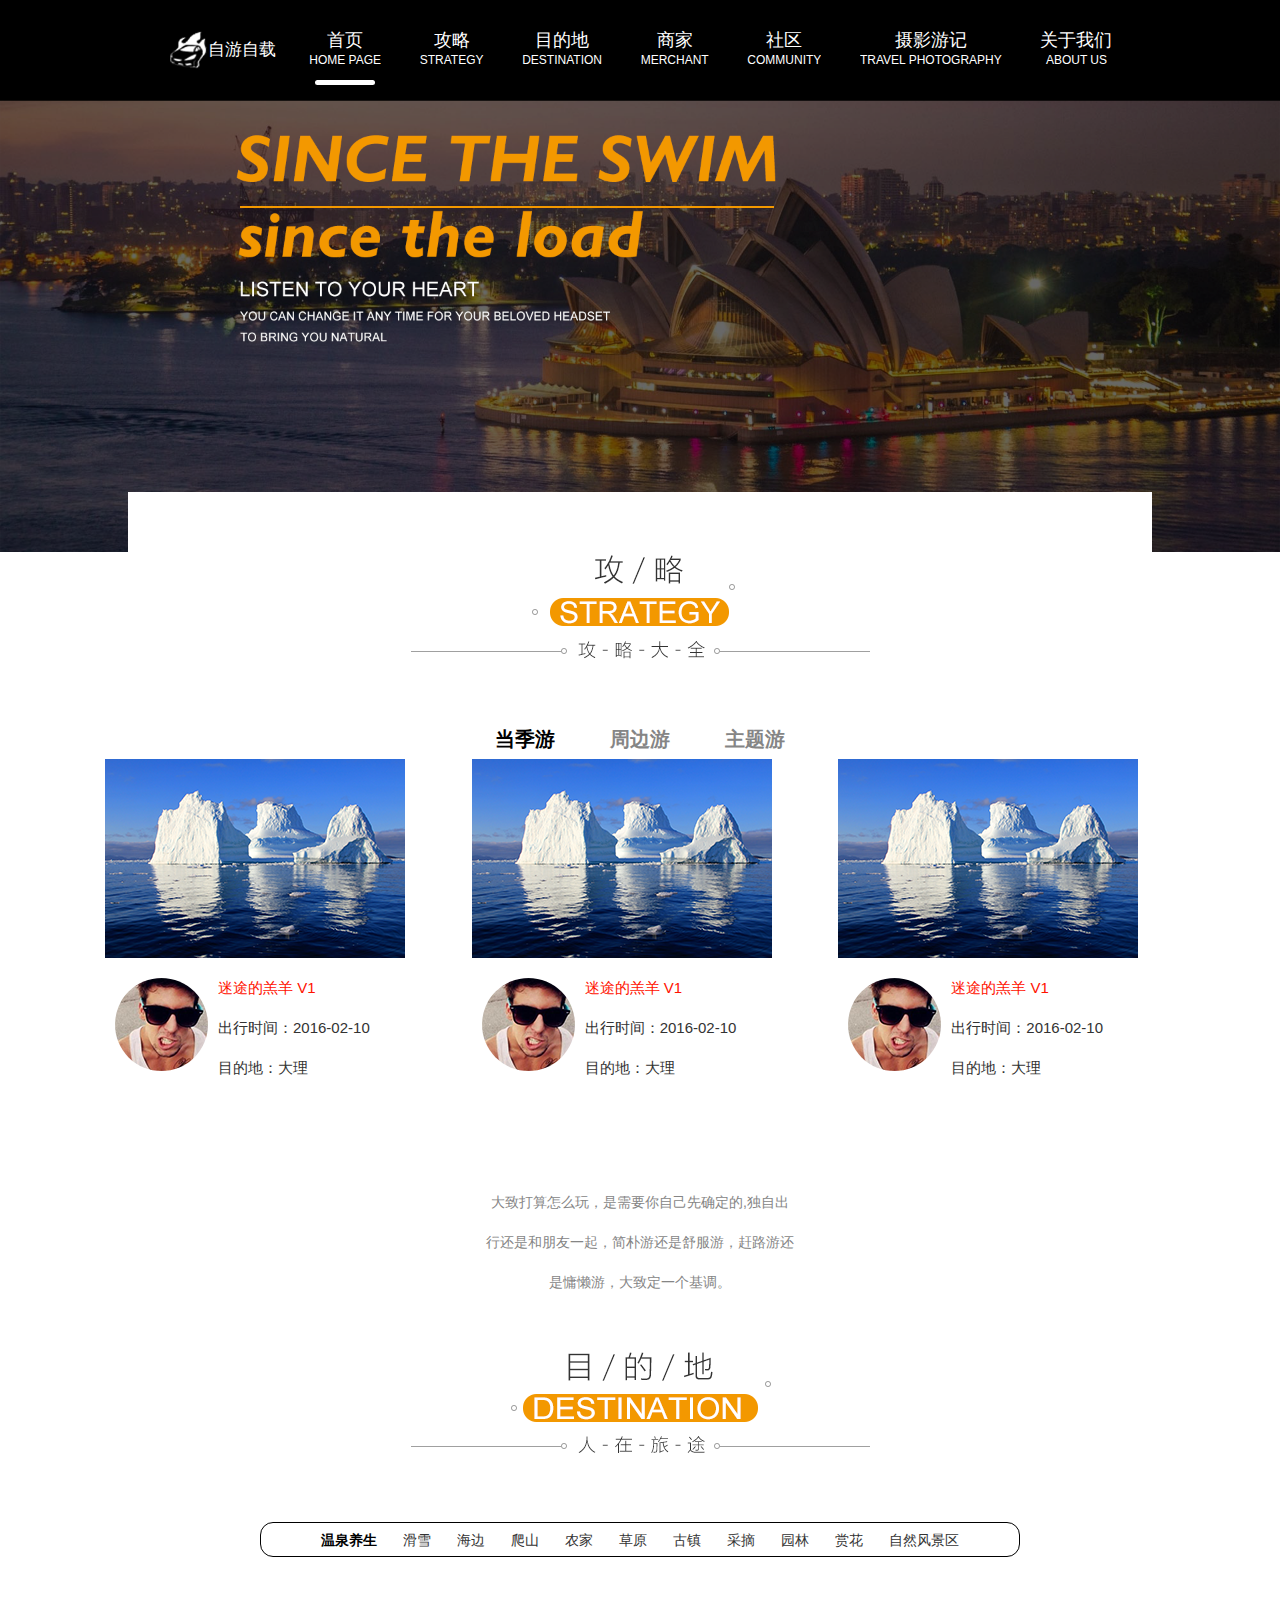
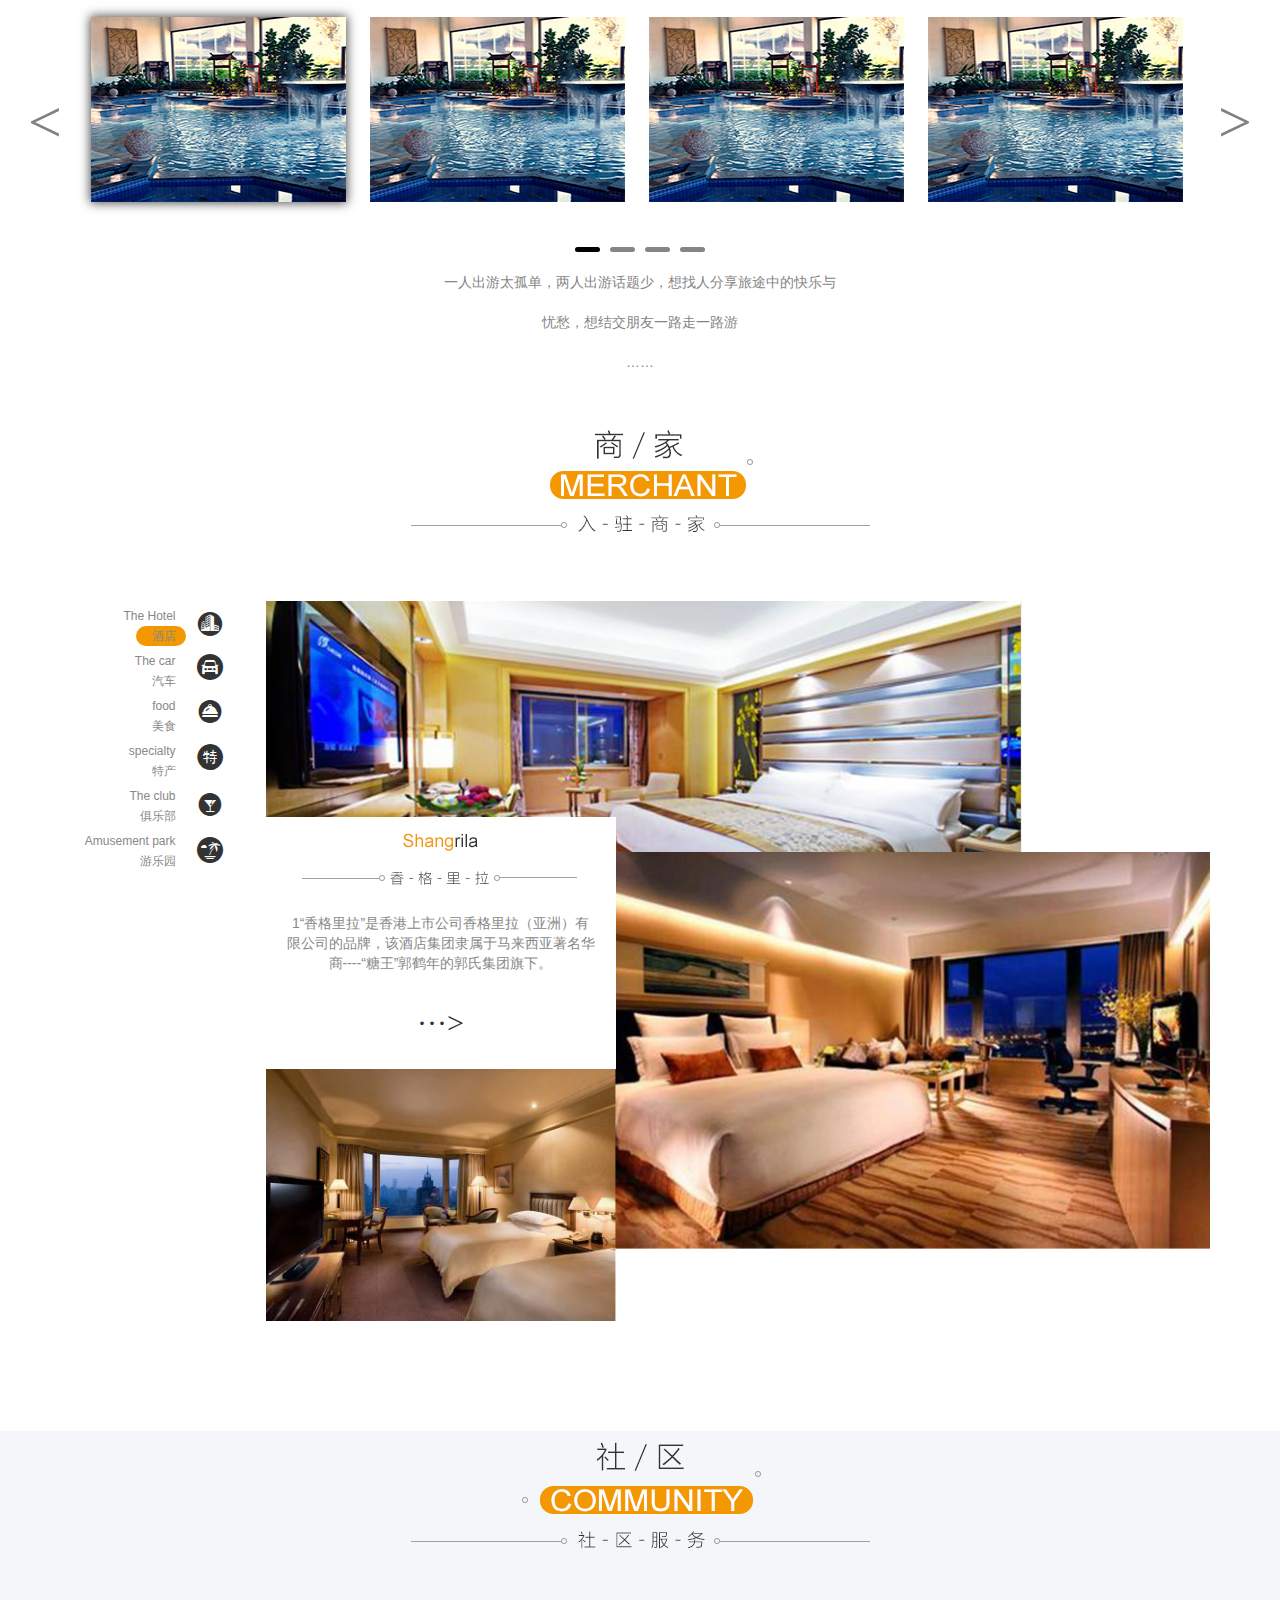
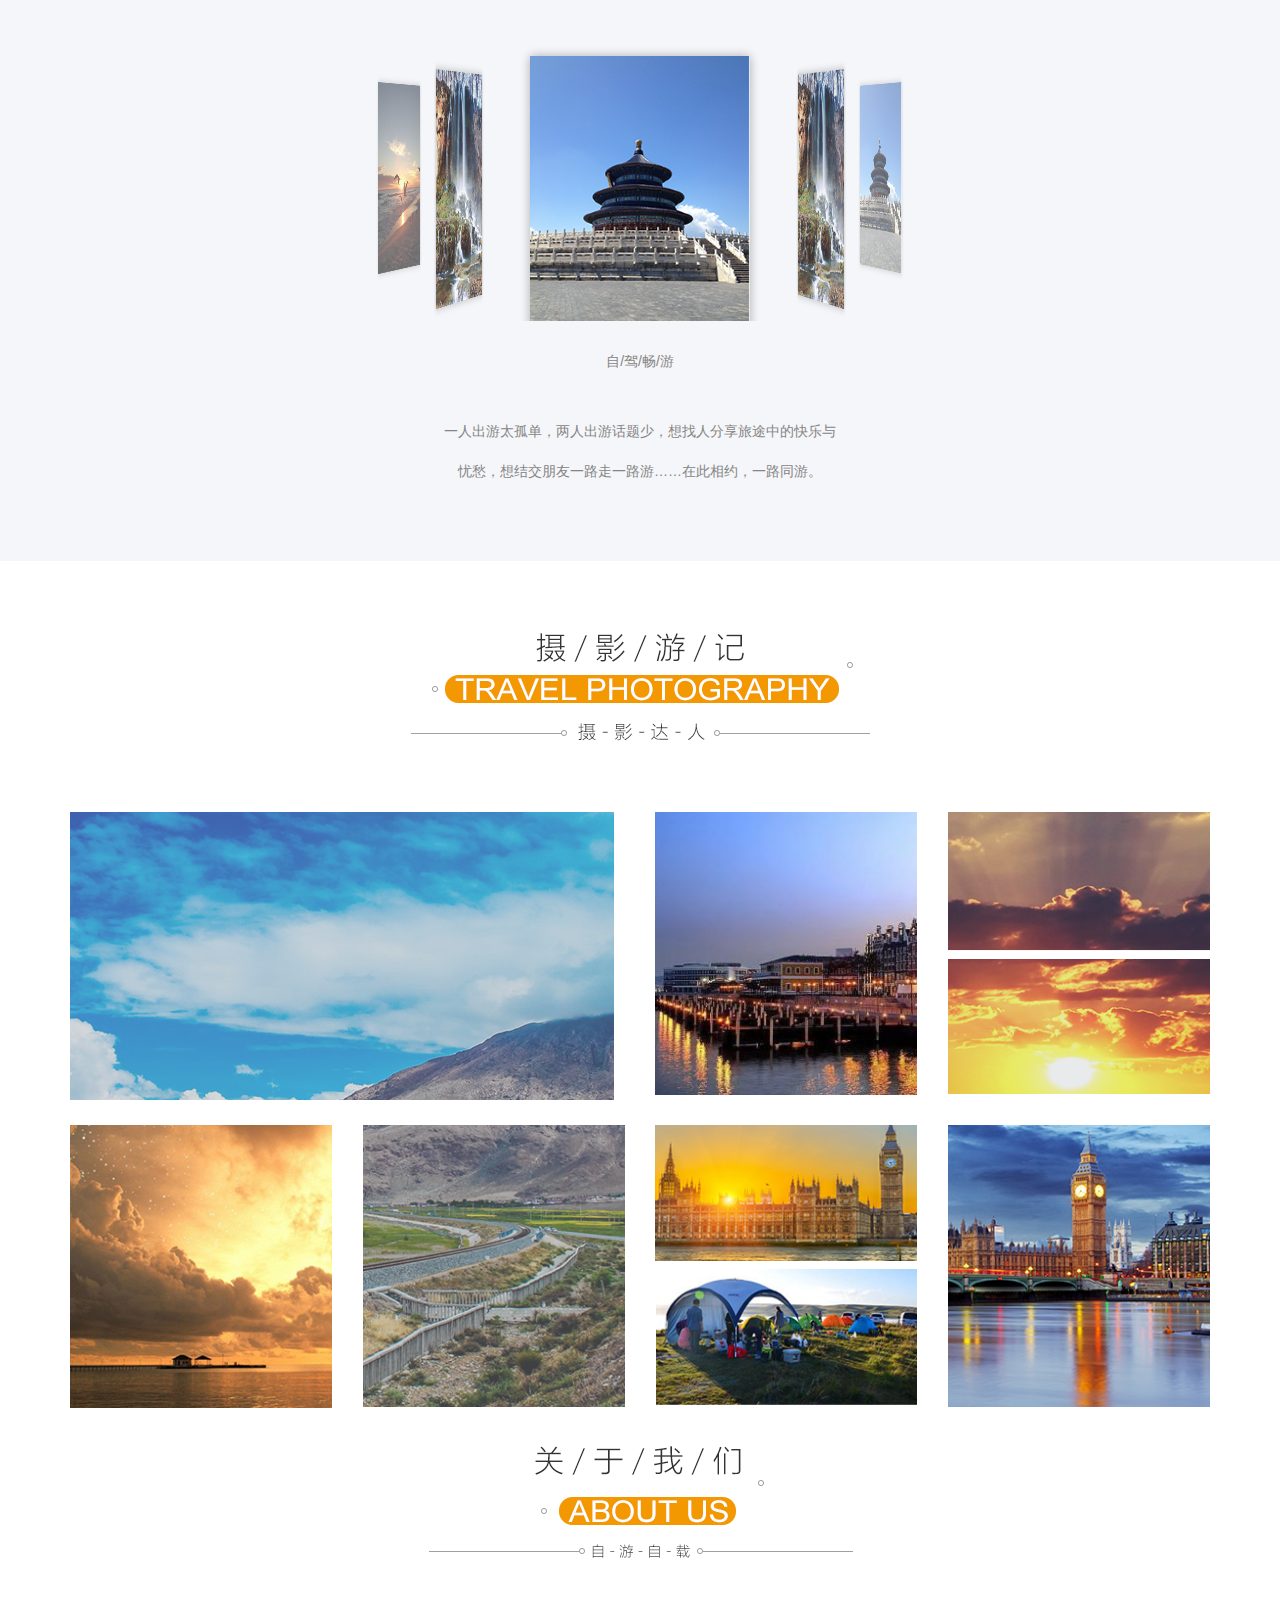
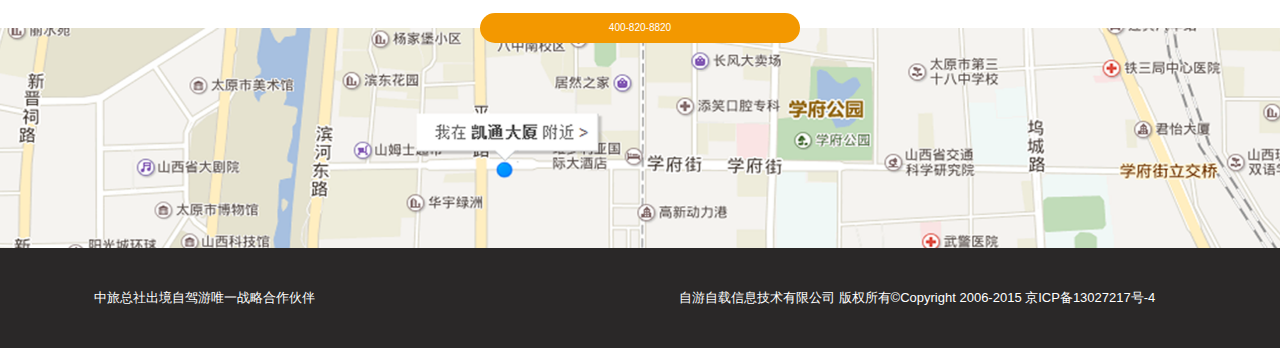
==== free/index.html @ 45bf9059 "zn3" ====
﻿<!DOCTYPE html>
<html>
	<head>
		<meta charset="utf-8" />
		<title>自游自载</title>
		<meta name="viewport" content="width=device-width,initial-scale=1,minimum-scale=1,maximum-scale=1,user-scalable=no" />
		<link rel="stylesheet" href="css/iconfont.css" />
		<link rel="stylesheet" href="css/bootstrap.css" />
		<link rel="stylesheet" href="css/common.css" />
		<link rel="stylesheet" href="css/home.css" />
		<link rel="stylesheet" href="css/default.css" />
		<link rel="stylesheet" href="css/demo.css" />
		<link rel="stylesheet" href="css/flipsternavtabs.css" />
		<link rel="stylesheet" href="css/jquery.flipster.css" />
		<script src='js/jquery.js'></script>
		<script src='js/bootstrap.js'></script>
		<script src='js/common.js'></script>
		<script src='js/home.js'></script>
	</head>
	<body>
		<div class='container'>
			<div class='row top'>
				<div class='col-xs-12  hidden-sm hidden-md hidden-lg'>
					<div class='row topcontent'>
						<div class='search col-xs-9'>
							<input type="text" />
							<i class="iconfont icon-sousuo-sousuo"></i>
						</div>
						<div class='home col-xs-1'>
							<a href="index.html">
								<i class="iconfont icon-home-copy"></i>
							</a>
						</div>
						<div class='tiao col-xs-1'>
							<i class="iconfont icon-santiaogang"></i>
						</div>
					</div>
				</div>
			</div>
		</div>
		<div class='container'>
			<div class='row navxs'>
				<div class='col-xs-12 hidden-sm hidden-md hidden-lg'>
					<img src="img/xlogo.png" alt="" class='img-responsive logo'/>
					<div class='navxscontent row'>
						<a href='zjl-guide.html' class='col-xs-4'>
							<img src="img/nav1.png" alt="" class='img-responsive'/>
						</a>
						<a href='zwmdd.html' class='col-xs-4'>
							<img src="img/nav2.png" alt="" class='img-responsive'/>
						</a>
						<a href='merchant.html' class='col-xs-4'>
							<img src="img/nav3.png" alt="" class='img-responsive'/>
						</a>
					</div>
					<div class='navxscontent row'>
						<a href='nearby.html' class='col-xs-4'>
							<img src="img/nav4.png" alt="" class='img-responsive'/>
						</a>
						<a href='zwsyyj.html' class='col-xs-4'>
							<img src="img/nav5.png" alt="" class='img-responsive'/>
						</a>
						<a href='zjl-above.html' class='col-xs-4'>
							<img src="img/nav6.png" alt="" class='img-responsive'/>
						</a>
					</div>
				</div>
			</div>
		</div>
		<div class='navlg hidden-xs'>
			<div class='container'>
				<div class='row'>
					<div class='col-lg-10 hidden-xs  col-lg-offset-1'>
						<div class='logo'>
							<img src="img/logo.png" alt="" />
							<span>自游自载</span>
						</div>
						<ul class='navlgcontent'>
							<li class='active'>
								<a href="home.html">
									<p>首页</p>
									<p>HOME PAGE</p>
									<div></div>
								</a>
							</li>
							<li>
								<a href="zjl-guide.html">
									<p>攻略</p>
									<p>STRATEGY</p>
									<div></div>
								</a>
							</li>
							<li>
								<a href="zwmdd.html">
									<p>目的地</p>
									<p>DESTINATION</p>
									<div></div>
								</a>
							</li>
							<li>
								<a href="merchant.html">
									<p>商家</p>
									<p>MERCHANT</p>
									<div></div>
								</a>
							</li>
							<li>
								<a href="nearby.html">
									<p>社区</p>
									<p>COMMUNITY</p>
									<div></div>
								</a>
							</li>
							<li>
								<a href="zwsyyj.html">
									<p>摄影游记</p>
									<p>TRAVEL PHOTOGRAPHY</p>
									<div></div>
								</a>
							</li>
							<li>
								<a href="zjl-above.html">
									<p>关于我们</p>
									<p>ABOUT US</p>
									<div></div>
								</a>
							</li>
						</ul>
					</div>
				</div>
			</div>
		</div>
		<img src="img/banner.png" alt="" class='img-responsive banner'/>
		<div class='write'></div>
		<div class='strategy container'>
			<img src="img/title_1.png" alt="" class='img-responsive title'/>
			<div class='content row'>
				<ul class='circle col-xs-6 col-xs-offset-3 col-lg-4 col-lg-offset-4'>
					<li class='active'>当季游</li>
					<li>周边游</li>
					<li>主题游</li>
				</ul>
				<ul class='img'>
					<li class='row active'>
						<div class='col-lg-4 col-xs-6'>
							<img src="img/guide_1.png" alt="" class='img-responsive'/>
							<div class='penper'>
								<img src="img/guide_4.png" alt="" class='img-responsive'/>
								<div>
									<p>迷途的羔羊 V1</p>
									<p>出行时间：2016-02-10</p>
									<p>目的地：大理</p>
								</div>
							</div>
						</div>
						<div class='col-lg-4 col-xs-6'>
							<img src="img/guide_1.png" alt="" class='img-responsive'/>
							<div class='penper'>
								<img src="img/guide_4.png" alt="" class='img-responsive'/>
								<div>
									<p>迷途的羔羊 V1</p>
									<p>出行时间：2016-02-10</p>
									<p>目的地：大理</p>
								</div>
							</div>
						</div>
						<div class='col-lg-4 hidden-xs hidden-sm hidden-md'>
							<img src="img/guide_1.png" alt="" class='img-responsive'/>
							<div class='penper'>
								<img src="img/guide_4.png" alt="" class='img-responsive'/>
								<div>
									<p>迷途的羔羊 V1</p>
									<p>出行时间：2016-02-10</p>
									<p>目的地：大理</p>
								</div>
							</div>
						</div>
					</li>
					<li class='row '>
						<div class='col-lg-4 col-xs-6'>
							<img src="img/guide_2.png" alt="" class='img-responsive'/>
							<div class='penper'>
								<img src="img/guide_5.png" alt="" class='img-responsive'/>
								<div>
									<p>迷途的羔羊 V2</p>
									<p>出行时间：2016-02-10</p>
									<p>目的地：大理</p>
								</div>
							</div>
						</div>
						<div class='col-lg-4 col-xs-6'>
							<img src="img/guide_2.png" alt="" class='img-responsive'/>
							<div class='penper'>
								<img src="img/guide_5.png" alt="" class='img-responsive'/>
								<div>
									<p>迷途的羔羊 V2</p>
									<p>出行时间：2016-02-10</p>
									<p>目的地：大理</p>
								</div>
							</div>
						</div>
						<div class='col-lg-4 hidden-xs hidden-sm hidden-md'>
							<img src="img/guide_2.png" alt="" class='img-responsive'/>
							<div class='penper'>
								<img src="img/guide_5.png" alt="" class='img-responsive'/>
								<div>
									<p>迷途的羔羊 V2</p>
									<p>出行时间：2016-02-10</p>
									<p>目的地：大理</p>
								</div>
							</div>
						</div>
					</li>
					<li class='row'>
						<div class='col-lg-4 col-xs-6'>
							<img src="img/guide_3.png" alt="" class='img-responsive'/>
							<div class='penper'>
								<img src="img/guide_6.png" alt="" class='img-responsive'/>
								<div>
									<p>迷途的羔羊 V3</p>
									<p>出行时间：2016-02-10</p>
									<p>目的地：大理</p>
								</div>
							</div>
						</div>
						<div class='col-lg-4 col-xs-6'>
							<img src="img/guide_3.png" alt="" class='img-responsive'/>
							<div class='penper'>
								<img src="img/guide_6.png" alt="" class='img-responsive'/>
								<div>
									<p>迷途的羔羊 V3</p>
									<p>出行时间：2016-02-10</p>
									<p>目的地：大理</p>
								</div>
							</div>
						</div>
						<div class='col-lg-4 hidden-xs hidden-sm hidden-md'>
							<img src="img/guide_3.png" alt="" class='img-responsive'/>
							<div class='penper'>
								<img src="img/guide_6.png" alt="" class='img-responsive'/>
								<div>
									<p>迷途的羔羊 V3</p>
									<p>出行时间：2016-02-10</p>
									<p>目的地：大理</p>
								</div>
							</div>
						</div>
					</li>
				</ul>
			</div>
		</div>
		<div class='duanhua'>
			<p>大致打算怎么玩，是需要你自己先确定的,独自出</p>
			<p>行还是和朋友一起，简朴游还是舒服游，赶路游还</p>
			<p>是慵懒游，大致定一个基调。</p>
		</div>
		<div class='destination container'>
			<img src="img/title_2.png" alt="" class='img-responsive title'/>
			<div class='left hidden-xs'>&lt;</div>
			<div class='right hidden-xs'>&gt;</div>
			<ul class='lgcircle hidden-xs col-lg-8 col-lg-offset-2'>
				<li class='active'>温泉养生</li>
				<li>滑雪</li>
				<li>海边</li>
				<li>爬山</li>
				<li>农家</li>
				<li>草原</li>
				<li>古镇</li>
				<li>采摘</li>
				<li>园林</li>
				<li>赏花</li>
				<li>自然风景区</li>
			</ul>
			<ul class='xscircle hidden-sm hidden-md hidden-lg'>
				<li class='active'>温泉</li>
				<li>滑雪</li>
				<li>海边</li>
				<li>爬山</li>
				<li>农家</li>
				<li>草原</li>
				<li>古镇</li>
				<li>采摘</li>
				<li>园林</li>
				<li>赏花</li>
				<li>自然</li>
			</ul>
			<ul class='img row'>
				<li class='active'>
					<ul class='content'>
						<li class='col-xs-6 col-lg-3 active'>
							<img src="img/location_1.png" alt=""/>
						</li>
						<li class='col-xs-6 col-lg-3'>
							<img src="img/location_1.png" alt="" />
						</li>
						<li class='col-xs-6 hidden-xs col-lg-3'>
							<img src="img/location_1.png" alt="" />
						</li>
						<li class='col-xs-6 hidden-xs col-lg-3'>
							<img src="img/location_1.png" alt="" />
						</li>
					</ul>
					<ul class='circle'>
						<li class='active'></li>
						<li></li>
						<li class='hidden-xs'></li>
						<li class='hidden-xs'></li>
					</ul>
				</li>
				<li>
					<ul class='content'>
						<li class='col-xs-6 col-lg-3 active'>
							<img src="img/location_2.png" alt=""/>
						</li>
						<li class='col-xs-6 col-lg-3'>
							<img src="img/location_2.png" alt="" />
						</li>
						<li class='col-xs-6 hidden-xs col-lg-3'>
							<img src="img/location_2.png" alt="" />
						</li>
						<li class='col-xs-6 hidden-xs col-lg-3'>
							<img src="img/location_2.png" alt="" />
						</li>
					</ul>
					<ul class='circle'>
						<li class='active'></li>
						<li></li>
						<li class='hidden-xs'></li>
						<li class='hidden-xs'></li>
					</ul>
				</li>
				<li>
					<ul class='content'>
						<li class='col-xs-6 col-lg-3 active'>
							<img src="img/location_3.png" alt=""/>
						</li>
						<li class='col-xs-6 col-lg-3'>
							<img src="img/location_3.png" alt="" />
						</li>
						<li class='col-xs-6 hidden-xs col-lg-3'>
							<img src="img/location_3.png" alt="" />
						</li>
						<li class='col-xs-6 hidden-xs col-lg-3'>
							<img src="img/location_3.png" alt="" />
						</li>
					</ul>
					<ul class='circle'>
						<li class='active'></li>
						<li></li>
						<li class='hidden-xs'></li>
						<li class='hidden-xs'></li>
					</ul>
				</li>
				<li>
					<ul class='content'>
						<li class='col-xs-6 col-lg-3 active'>
							<img src="img/location_4.png" alt=""/>
						</li>
						<li class='col-xs-6 col-lg-3'>
							<img src="img/location_4.png" alt="" />
						</li>
						<li class='col-xs-6 hidden-xs col-lg-3'>
							<img src="img/location_4.png" alt="" />
						</li>
						<li class='col-xs-6 hidden-xs col-lg-3'>
							<img src="img/location_4.png" alt="" />
						</li>
					</ul>
					<ul class='circle'>
						<li class='active'></li>
						<li></li>
						<li class='hidden-xs'></li>
						<li class='hidden-xs'></li>
					</ul>
				</li>
				<li>
					<ul class='content'>
						<li class='col-xs-6 col-lg-3 active'>
							<img src="img/location_1.png" alt=""/>
						</li>
						<li class='col-xs-6 col-lg-3'>
							<img src="img/location_1.png" alt="" />
						</li>
						<li class='col-xs-6 hidden-xs col-lg-3'>
							<img src="img/location_1.png" alt="" />
						</li>
						<li class='col-xs-6 hidden-xs col-lg-3'>
							<img src="img/location_1.png" alt="" />
						</li>
					</ul>
					<ul class='circle'>
						<li class='active'></li>
						<li></li>
						<li class='hidden-xs'></li>
						<li class='hidden-xs'></li>
					</ul>
				</li>
				<li>
					<ul class='content'>
						<li class='col-xs-6 col-lg-3 active'>
							<img src="img/location_2.png" alt=""/>
						</li>
						<li class='col-xs-6 col-lg-3'>
							<img src="img/location_2.png" alt="" />
						</li>
						<li class='col-xs-6 hidden-xs col-lg-3'>
							<img src="img/location_2.png" alt="" />
						</li>
						<li class='col-xs-6 hidden-xs col-lg-3'>
							<img src="img/location_2.png" alt="" />
						</li>
					</ul>
					<ul class='circle'>
						<li class='active'></li>
						<li></li>
						<li class='hidden-xs'></li>
						<li class='hidden-xs'></li>
					</ul>
				</li>
				<li>
					<ul class='content'>
						<li class='col-xs-6 col-lg-3 active'>
							<img src="img/location_3.png" alt=""/>
						</li>
						<li class='col-xs-6 col-lg-3'>
							<img src="img/location_3.png" alt="" />
						</li>
						<li class='col-xs-6 hidden-xs col-lg-3'>
							<img src="img/location_3.png" alt="" />
						</li>
						<li class='col-xs-6 hidden-xs col-lg-3'>
							<img src="img/location_3.png" alt="" />
						</li>
					</ul>
					<ul class='circle'>
						<li class='active'></li>
						<li></li>
						<li class='hidden-xs'></li>
						<li class='hidden-xs'></li>
					</ul>
				</li>
				<li>
					<ul class='content'>
						<li class='col-xs-6 col-lg-3 active'>
							<img src="img/location_4.png" alt=""/>
						</li>
						<li class='col-xs-6 col-lg-3'>
							<img src="img/location_4.png" alt="" />
						</li>
						<li class='col-xs-6 hidden-xs col-lg-3'>
							<img src="img/location_4.png" alt="" />
						</li>
						<li class='col-xs-6 hidden-xs col-lg-3'>
							<img src="img/location_4.png" alt="" />
						</li>
					</ul>
					<ul class='circle'>
						<li class='active'></li>
						<li></li>
						<li class='hidden-xs'></li>
						<li class='hidden-xs'></li>
					</ul>
				</li>
				<li>
					<ul class='content'>
						<li class='col-xs-6 col-lg-3 active'>
							<img src="img/location_1.png" alt=""/>
						</li>
						<li class='col-xs-6 col-lg-3'>
							<img src="img/location_1.png" alt="" />
						</li>
						<li class='col-xs-6 hidden-xs col-lg-3'>
							<img src="img/location_1.png" alt="" />
						</li>
						<li class='col-xs-6 hidden-xs col-lg-3'>
							<img src="img/location_1.png" alt="" />
						</li>
					</ul>
					<ul class='circle'>
						<li class='active'></li>
						<li></li>
						<li class='hidden-xs'></li>
						<li class='hidden-xs'></li>
					</ul>
				</li>
				<li>
					<ul class='content'>
						<li class='col-xs-6 col-lg-3 active'>
							<img src="img/location_2.png" alt=""/>
						</li>
						<li class='col-xs-6 col-lg-3'>
							<img src="img/location_2.png" alt="" />
						</li>
						<li class='col-xs-6 hidden-xs col-lg-3'>
							<img src="img/location_2.png" alt="" />
						</li>
						<li class='col-xs-6 hidden-xs col-lg-3'>
							<img src="img/location_2.png" alt="" />
						</li>
					</ul>
					<ul class='circle'>
						<li class='active'></li>
						<li></li>
						<li class='hidden-xs'></li>
						<li class='hidden-xs'></li>
					</ul>
				</li>
				<li>
					<ul class='content'>
						<li class='col-xs-6 col-lg-3 active'>
							<img src="img/location_3.png" alt=""/>
						</li>
						<li class='col-xs-6 col-lg-3'>
							<img src="img/location_3.png" alt="" />
						</li>
						<li class='col-xs-6 hidden-xs col-lg-3'>
							<img src="img/location_3.png" alt="" />
						</li>
						<li class='col-xs-6 hidden-xs col-lg-3'>
							<img src="img/location_3.png" alt="" />
						</li>
					</ul>
					<ul class='circle'>
						<li class='active'></li>
						<li></li>
						<li class='hidden-xs'></li>
						<li class='hidden-xs'></li>
					</ul>
				</li>
			</ul>
		</div>
		<div class='duanhua'>
			<p>一人出游太孤单，两人出游话题少，想找人分享旅途中的快乐与</p>
			<p>忧愁，想结交朋友一路走一路游</p>
			<p>……</p>
		</div>
		<div class='merchant container'>
			<img src="img/title_3.png" alt="" class='img-responsive title'/>
			<div class='row'>
				<ul class='circle col-xs-4 col-lg-2'>
					<li class='active'>
						<div class='merchantfont'>
							<span>The Hotel</span>
							<span >酒店</span>
						</div>
						<div class='icon'>
							<span>
								<i class="iconfont icon-jiudian"></i>
							</span>
						</div>
					</li>
					<li>
						<div class='merchantfont'>
							<span>The car</span>
							<span>汽车</span>
						</div>
						<div class='icon'>
							<span>
								<i class="iconfont icon-qichefuwu"></i>
							</span>
						</div>
					</li>
					<li>
						<div class='merchantfont'>
							<span>food</span>
							<span>美食</span>
						</div>
						<div class='icon'>
							<span>
								<i class="iconfont icon-meishi2"></i>
							</span>
						</div>
					</li>
					<li>
						<div class='merchantfont'>
							<span>specialty</span>
							<span>特产</span>
						</div>
						<div class='icon'>
							<span>
								<i class="iconfont icon-wudangtechan"></i>
							</span>
						</div>
					</li>
					<li>
						<div class='merchantfont'>
							<span>The club</span>
							<span>俱乐部</span>
						</div>
						<div class='icon'>
							<span>
								<i class="iconfont icon-xiuxianicon"></i>
							</span>
						</div>
					</li>
					<li>
						<div class='merchantfont'>
							<span>Amusement park</span>
							<span>游乐园</span>
						</div>
						<div class='icon'>
							<span>
								<i class="iconfont icon-zhoubianyouyeshu"></i>
							</span>
						</div>
					</li>
				</ul>
				<ul class='img col-xs-8 col-lg-10'>
					<li class='active'>
						<img src="img/shop.png" alt="" class='img-responsive'/>
						<div class='zn_xiangqing'>
							<img src="img/xgll.png" alt="" class='img-responsive'/>
							<div class='zn_zi1 hidden-xs hidden-sm hidden-md'>
								<p>
									1“香格里拉”是香港上市公司香格里拉（亚洲）有限公司的品牌，该酒店集团隶属于马来西亚著名华商----“糖王”郭鹤年的郭氏集团旗下。
								</p>
								<p>···></p>
							</div>
						</div>
						<div class='zn_zi2 hidden-lg'>
							<p>
								1“香格里拉”是香港上市公司香格里拉（亚洲）有限公司的品牌，该酒店集团隶属于马来西亚著名华商----“糖王”郭鹤年的郭氏集团旗下。
							</p>
							<p>···></p>
						</div>
					</li>
					<li>
						<img src="img/shop.png" alt="" class='img-responsive'/>
						<div class='zn_xiangqing'>
							<img src="img/xgll.png" alt="" class='img-responsive'/>
							<div class='zn_zi1 hidden-xs hidden-sm hidden-md'>
								<p>
									2“香格里拉”是香港上市公司香格里拉（亚洲）有限公司的品牌，该酒店集团隶属于马来西亚著名华商----“糖王”郭鹤年的郭氏集团旗下。
								</p>
								<p>···></p>
							</div>
						</div>
						<div class='zn_zi2 hidden-lg'>
							<p>
								2“香格里拉”是香港上市公司香格里拉（亚洲）有限公司的品牌，该酒店集团隶属于马来西亚著名华商----“糖王”郭鹤年的郭氏集团旗下。
							</p>
							<p>···></p>
						</div>
					</li>
					<li>
						<img src="img/shop.png" alt="" class='img-responsive'/>
						<div class='zn_xiangqing'>
							<img src="img/xgll.png" alt="" class='img-responsive'/>
							<div class='zn_zi1 hidden-xs hidden-sm hidden-md'>
								<p>
									3“香格里拉”是香港上市公司香格里拉（亚洲）有限公司的品牌，该酒店集团隶属于马来西亚著名华商----“糖王”郭鹤年的郭氏集团旗下。
								</p>
								<p>···></p>
							</div>
						</div>
						<div class='zn_zi2 hidden-lg'>
							<p>
								3“香格里拉”是香港上市公司香格里拉（亚洲）有限公司的品牌，该酒店集团隶属于马来西亚著名华商----“糖王”郭鹤年的郭氏集团旗下。
							</p>
							<p>···></p>
						</div>
					</li>
					<li>
						<img src="img/shop.png" alt="" class='img-responsive'/>
						<div class='zn_xiangqing'>
							<img src="img/xgll.png" alt="" class='img-responsive'/>
							<div class='zn_zi1 hidden-xs hidden-sm hidden-md'>
								<p>
									4“香格里拉”是香港上市公司香格里拉（亚洲）有限公司的品牌，该酒店集团隶属于马来西亚著名华商----“糖王”郭鹤年的郭氏集团旗下。
								</p>
								<p>···></p>
							</div>
						</div>
						<div class='zn_zi2 hidden-lg'>
							<p>
								4“香格里拉”是香港上市公司香格里拉（亚洲）有限公司的品牌，该酒店集团隶属于马来西亚著名华商----“糖王”郭鹤年的郭氏集团旗下。
							</p>
							<p>···></p>
						</div>
					</li>
					<li>
						<img src="img/shop.png" alt="" class='img-responsive'/>
						<div class='zn_xiangqing'>
							<img src="img/xgll.png" alt="" class='img-responsive'/>
							<div class='zn_zi1 hidden-xs hidden-sm hidden-md'>
								<p>
									5“香格里拉”是香港上市公司香格里拉（亚洲）有限公司的品牌，该酒店集团隶属于马来西亚著名华商----“糖王”郭鹤年的郭氏集团旗下。
								</p>
								<p>···></p>
							</div>
						</div>
						<div class='zn_zi2 hidden-lg'>
							<p>
								5“香格里拉”是香港上市公司香格里拉（亚洲）有限公司的品牌，该酒店集团隶属于马来西亚著名华商----“糖王”郭鹤年的郭氏集团旗下。
							</p>
							<p>···></p>
						</div>
					</li>
					<li>
						<img src="img/shop.png" alt="" class='img-responsive'/>
						<div class='zn_xiangqing'>
							<img src="img/xgll.png" alt="" class='img-responsive'/>
							<div class='zn_zi1 hidden-xs hidden-sm hidden-md'>
								<p>
									6“香格里拉”是香港上市公司香格里拉（亚洲）有限公司的品牌，该酒店集团隶属于马来西亚著名华商----“糖王”郭鹤年的郭氏集团旗下。
								</p>
								<p>···></p>
							</div>
						</div>
						<div class='zn_zi2 hidden-lg'>
							<p>
								6“香格里拉”是香港上市公司香格里拉（亚洲）有限公司的品牌，该酒店集团隶属于马来西亚著名华商----“糖王”郭鹤年的郭氏集团旗下。
							</p>
							<p>···></p>
						</div>
					</li>
				</ul>
			</div>
		</div>
		<div class='community '>
			<!--<img src="img/title_4.png" alt="" class='img-responsive title'/>
			<div class='container'>
				<ul class='row'>
					<div class='left'>&lt;</div>
					<div class='right'>&gt;</div>
					<li class='col-xs-4 col-lg-4'>
						<img src="img/community_1.png" alt="" class='img-responsive'/>
					</li>
					<li class='col-xs-4 col-lg-4 active'>
						<img src="img/community_2.png" alt="" class='img-responsive'/>
					</li>
					<li class='col-xs-4 col-lg-4'>
						<img src="img/community_3.png" alt="" class='img-responsive'/>
					</li>
				</ul>
			</div>-->
			<img src="img/title_4.png" alt="" class='img-responsive title'/>
			<div class="zzsc-container">
				<div class="zzsc-content bgcolor-3 ">
					<div id="Main-Content">
						<div class="Container">
					<!-- Flipster List -->	
							<div class="flipster row">
							  <ul>
								<li>
									<a href="nearby.html" class="Button Block">
										<img src="img/community_1.png" alt="">
									</a>
								</li>
								<li>
									<a href="nearby.html" class="Button Block">
										<img src="img/community_2.png" alt="">
									</a>
								</li>
								<li>
									<a href="nearby.html" class="Button Block">
										<img src="img/community_1.png" alt="">
			
									</a>
								</li>
								  <li>
									  <a href="nearby.html" class="Button Block">
										  <img src="img/community_3.png" alt="">
									  </a>
								  </li>
								  <li>
									  <a href="nearby.html" class="Button Block">
										  <img src="img/community_2.png" alt="">
			
									  </a>
								  </li>
							  </ul>
							</div>
					<!-- End Flipster List -->
			
						</div>
					</div>
				</div>
			</div>

			<script type="text/javascript" src="js/jquery-1.8.3.min.js"></script>
			<script src="js/jquery.flipster.js"></script>
			<script>$(function(){ $(".flipster").flipster({ style: 'carousel', start: 0 }); });</script>
			<div class='duanhua'>
				<p>自/驾/畅/游</p>
			</div>
			<div class='duanhua'>
				<p>一人出游太孤单，两人出游话题少，想找人分享旅途中的快乐与</p>
				<p>忧愁，想结交朋友一路走一路游……在此相约，一路同游。</p>
			</div>
		</div>
		<div class='travel'>
			<img src="img/title_5.png" alt="" class='img-responsive title'/>
			<div class='container'>
				<ul class='row'>
					<li class='col-xs-8 col-sm-6'>
						<div>
							<img src="img/you_1.png" alt="" class='img-responsive'/>
							<div class='zn_hide'></div>
						</div>
					</li>
					<li class='hidden-xs col-sm-3'>
						<div>
							<img src="img/you_2.png" alt="" class='img-responsive'/>
							<div class='zn_hide'></div>
						</div>
					</li>
					<li class='col-xs-4 col-sm-3 more'>
						<div>
							<img src="img/you_3.png" alt="" class='img-responsive'/>
							<div class='zn_hide'></div>
						</div>
						<div>
							<img src="img/you_4.png" alt="" class='img-responsive'/>
							<div class='zn_hide'></div>
						</div>
					</li>
				</ul>
				<ul class='row'>
					<li class='col-xs-4 col-sm-3'>
						<div>
							<img src="img/you_5.png" alt="" class='img-responsive'/>
							<div class='zn_hide'></div>
						</div>
					</li>
					<li class='col-xs-4 col-sm-3'>
						<div>
							<img src="img/you_6.png" alt="" class='img-responsive'/>
							<div class='zn_hide'></div>
						</div>
					</li>
					<li class='hidden-xs col-sm-3 more'>
						<div>
							<img src="img/you_8.png" alt="" class='img-responsive'/>
							<div class='zn_hide'></div>
						</div>
						<div>
							<img src="img/you_9.png" alt="" class='img-responsive'/>
							<div class='zn_hide'></div>
						</div>
					</li>
					<li class='col-xs-4 col-sm-3'>
						<div>
							<img src="img/you_10.png" alt="" class='img-responsive'/>
							<div class='zn_hide'></div>
						</div>
					</li>
				</ul>
			</div>
		</div>
		<div class='aboutus'>
			<img src="img/title_6.png" alt="" class='img-responsive title'/>
			<div class='map'>
				<div>400-820-8820</div>
				<img src="img/map.png" alt="" class='img-responsive'/>
			</div>
		</div>
		<footer>
			<img src="img/bottom.png" alt="" class='img-responsive hidden-lg'/>
			<div class='container'>
				<div class='row'>
					<div class='hidden-xs hidden-sm hidden-md col-lg-6'>
						<p>中旅总社出境自驾游唯一战略合作伙伴</p>
					</div>
					<div class='hidden-xs hidden-sm hidden-md col-lg-6'>
						<p>自游自载信息技术有限公司 版权所有©Copyright 2006-2015 京ICP备13027217号-4</p>
					</div>
				</div>
			</div>
		</footer>
	</body>
</html>
---- free/css/iconfont.css ----
@font-face {font-family: "iconfont";
  src: url('iconfont.eot?t=1492610596642'); /* IE9*/
  src: url('iconfont.eot?t=1492610596642#iefix') format('embedded-opentype'), /* IE6-IE8 */
  url('iconfont.woff?t=1492610596642') format('woff'), /* chrome, firefox */
  url('iconfont.ttf?t=1492610596642') format('truetype'), /* chrome, firefox, opera, Safari, Android, iOS 4.2+*/
  url('iconfont.svg?t=1492610596642#iconfont') format('svg'); /* iOS 4.1- */
}

.iconfont {
  font-family:"iconfont" !important;
  font-size:16px;
  font-style:normal;
  -webkit-font-smoothing: antialiased;
  -moz-osx-font-smoothing: grayscale;
}

.icon-xiuxianicon:before { content: "\e63c"; }

.icon-jiudian:before { content: "\e607"; }

.icon-zhoubianyouyeshu:before { content: "\e686"; }

.icon-shape3:before { content: "\e627"; }

.icon-shu:before { content: "\e604"; }

.icon-biao:before { content: "\e600"; }

.icon-qichefuwu:before { content: "\e681"; }

.icon-home-copy:before { content: "\e609"; }

.icon-wudangtechan:before { content: "\e637"; }

.icon-santiaogang:before { content: "\e6f4"; }

.icon-sousuo-sousuo:before { content: "\e614"; }

.icon-baozhi:before { content: "\e601"; }

.icon-meishi2:before { content: "\e602"; }

.icon-xia:before { content: "\e611"; }
---- free/css/common.css ----
* {
  padding: 0;
  margin: 0;
  list-style: none;
}

a{
    text-decoration: none;
}
a:hover{
     text-decoration: none;
}
.top {
  height: auto;
  padding: 0 24px;
  background: #000;
}

.top .topcontent {
  margin: 20px 0;
  height: 60px;
  display: flex;
  justify-content: space-between;
}

.search {
  height: 100%;
  padding: 0;
  position: relative;
}
.icon-sousuo-sousuo{
	position: absolute;
	left:15px;
	top:15px;
	font-size: 35px;
	color:#A6A6A6;
	margin-top:-8px;
	display:block;
	text-align: center;
}
.search input {
  width: 100%;
  height: 100%;
  background: transparent;
  border: 1px solid #c6c6c6;
  border-radius: 5px;
  color:#fff;
  padding:0 0 0 20px;
}

.home {
  height: 100%;
  padding: 0;
}

.home a {
	display:block;
  height: auto;
  border: 1px solid #535353;
  border-radius: 3px;
}

.tiao {
	cursor: pointer;
  height: 100%;
  padding: 0;
}

.tiao div {
  height: 60px;
  border: 1px solid #c6c6c6;
  border-radius: 3px;
}


.icon-home-copy{
	font-size: 40px;
	color:#A6A6A6;
	display:block;
	text-align: center;
}
.icon-santiaogang{
	font-size: 60px;
	color:#fff;
	margin-top:-8px;
	display:block;
	text-align: center;
	
}

@media screen and (max-width:375px) {
	.top .topcontent {
	  margin: 20px 0;
	  height: 30px;
	  display: flex;
	  justify-content: space-between;
	}
	
	.search {
	  height: 100%;
	  padding: 0;
	  position: relative;
	}
	.icon-sousuo-sousuo{
		position: absolute;
		left:7px;
		top:7px;
		font-size:14px;
		color:#A6A6A6;
		margin-top:-4px;
		display:block;
		text-align: center;
	}
	.search input {
	  width: 100%;
	  height: 100%;
	  background: transparent;
	  border: 1px solid #c6c6c6;
	  border-radius: 5px;
	}
	
	.home {
	  height: 100%;
	  padding: 0;
	}
	
	.home div {
	  height: 30px;
	  border: 1px solid #535353;
	  border-radius: 3px;
	}
	
	.tiao {
		cursor: pointer;
	  height: 100%;
	  padding: 0;
	}
	
	.tiao div {
	  height: 30px;
	  border: 1px solid #c6c6c6;
	  border-radius: 3px;
	}
	.icon-home-copy{
		font-size: 20px;
		color:#A6A6A6;
		display:block;
		text-align: center;
	}
	.icon-santiaogang{
		font-size: 30px;
		color:#fff;
		margin-top:-4px;
		display:block;
		text-align: center;
		
	}
}
.navxs {
	display: none;
  height: auto;
  background: #313131;
  padding: 0 24px;
}

.navxs .logo {
	display: block;
  margin: 40px auto;
}

.navxscontent {
  height: auto;
  width: 100%;
  margin: 0 auto 50px;
}
.navxscontent:nth-child(2){
	margin-bottom:0;
}
.navxscontent a {
	display:block;
  height: auto;
  border: 1px solid #bfbfbf;
  box-sizing: border-box;
  padding: 0;
  overflow: hidden;
}

.navxscontent div p:nth-child(1) {
  width: 100%;
  font-size: 30px;
  color: #fff;
  text-align: center;
  margin: 0;
}

.navxscontent div p:nth-child(2) {
  width: 100%;
  font-size: 18px;
  color: #fff;
  text-align: center;
  margin: 0;
}

.navlg {
  background: #000;
  height: 100px;
}

.navlg .logo {
  width: 15%;
  height: 100px;
  float: left;
}

.navlg .logo img {
  width: 40px;
  height: 40px;
  margin: 30px 0;
  float: left;
}

.navlg .logo span {
  float: left;
  font-size: 17px;
  line-height: 100px;
  color: #fff;
}

.navlgcontent {
  width: 85%;
  height: 100px;
  float: left;
  padding: 10px 0;
  box-sizing: border-box;
  margin: 0;
  display: flex;
  justify-content: space-between;
}

.navlgcontent >li {
  width: auto;
  height: 100%;
  float: left;
  overflow: hidden;
  padding: 20px 0;
  position: relative;
}
.navlgcontent li a{
	display:block;
}
.navlgcontent li p {
  width: 100%;
  color: #fff;
  text-align: center;
  margin: 0;
}

.navlgcontent li p:nth-child(1) {
  font-size: 18px;
}

.navlgcontent li p:nth-child(2) {
  font-size: 12px;
}

.navlgcontent li div {
  width: 60px;
  height: 5px;
  border-radius: 30px;
  background: #fff;
  position: absolute;
  left: 50%;
  bottom: 5px;
  margin-left: -30px;
  display: none;
}

.navlgcontent li.active div {
  display: block;
}

.title {
  display: block;
  margin: 100px auto;
}

footer {
  background: #2a2828;
  width: 100%;
  height: auto;
}

footer p {
  height: auto;
  font-size: 13px;
  line-height: 40px;
  color: #fff;
  padding: 30px 24px;
  margin: 0;
  overflow: hidden;
}

@media screen and (max-width: 768px) {
  footer p {
    height: auto;
    color: #fff;
    padding: 0 24px;
    margin: 0;
    overflow: hidden;
    font-size: 18px;
    line-height: 28px;
  }
}
---- free/css/home.css ----
@charset "UTF-8";
.title {
  margin: 0px auto 60px;
}

.write {
  width: 80%;
  height: 60px;
  background: #fff;
  margin: 0 auto;
  position: relative;
  top: -60px;
}

.duanhua {
  margin: 30px auto 50px;
  color: #858585;
  text-align: center;
  font-size: 14px;
}

@media screen and (max-width: 768px) {
  .duanhua {
    font-size: 20px;
  }
}

.strategy {
  background: #fff;
  height: 550px;
  position: relative;
  top: -60px;
}

.strategy .circle {
  height: auto;
  padding: 0 50px;
  box-sizing: border-box;
  display: flex;
  justify-content: space-between;
}

.strategy .circle li {
  cursor: pointer;
  font-size: 20px;
  color: #858585;
  text-align: center;
  font-weight: bold;
}

.strategy .circle li.active {
  color: #000;
}

.strategy .img {
  width: 100%;
  height: auto;
  overflow: hidden;
  padding: 0 25px;
  box-sizing: border-box;
}

.strategy .img li {
  cursor: pointer;
  height: 330px;
  padding: 0 25px;
  box-sizing: border-box;
  display: none;
  color: #000;
}

.strategy .img li.active {
  display: block;
}

.strategy .img li > div:hover > img {
  box-shadow: 0 0 8px 1px rgba(0, 0, 0, 0.5);
}

.strategy .img .penper img {
  display: block;
  /*width: 80px;
  height: 80px;*/
  border-radius: 50%;
  margin: 20px 10px;
  float: left;
}

.strategy .img .penper div {
  width: auto;
  height: 80px;
  padding: 20px 10px;
}

.strategy .img .penper div p {
  color: #333;
}

.strategy .img .penper div p:nth-child(1) {
  color: #ff1200;
}

.destination {
  position: relative;
  margin-bottom: 60px;
}

.destination > .lgcircle {
  height: 35px;
  border: 1px solid #000;
  border-radius: 13px;
  padding: 0 60px;
  box-sizing: border-box;
  margin-bottom: 60px;
  background: #fff;
  display: flex;
  justify-content: space-between;
}

.destination > .lgcircle li {
  cursor: pointer;
  line-height: 35px;
  font-size: 14px;
  color: #333;
}

.destination > .lgcircle li.active {
  color: #000;
  font-weight: bold;
}

.destination > .xscircle {
  height: auto;
  width: auto;
  padding: 10px 3px;
  border: 1px solid #858585;
  border-radius: 15px;
  box-sizing: border-box;
  background: #fff;
  position: absolute;
  left: 0;
  bottom: -100px;
}

.destination > .xscircle li {
  cursor: pointer;
  font-size: 14px;
  line-height: 30px;
  color: #858585;
}

.destination > .xscircle li.active {
  color: #000;
  font-weight: bold;
}

.destination .img {
  width: 100%;
  height: auto;
}

.destination .img > li {
  cursor: pointer;
  display: none;
}

.destination .img > li.active {
  display: block;
}

.destination .img > li ul.content {
  margin-left: 24px;
  height: 185px;
}

.destination .img > li ul.content li {
  height: 100%;
  padding: 0 12px;
  box-sizing: border-box;
}

.destination .img > li ul.content li img {
  display: block;
  width: 100%;
  height: 100%;
}

.destination .img > li ul.content li.active img {
  box-shadow: 0 0 10px 1px rgba(0, 0, 0, 0.7);
}

.destination .img > li ul.circle {
  width: 140px;
  height: 5px;
  position: absolute;
  left: 50%;
  bottom: -40px;
  margin-left: -70px;
}

.destination .img > li ul.circle li {
  height: 100%;
  width: 25px;
  float: left;
  border-radius: 10px;
  margin: 0 5px;
  background: #858585;
}

.destination .img > li ul.circle li.active {
  background: #000;
}

.destination .left, .destination .right {
  cursor: pointer;
  width: 60px;
  height: 100px;
  position: absolute;
  bottom: 40px;
  text-align: center;
  line-height: 100px;
  font-family: '宋体';
  font-size: 60px;
  color: #808080;
}

.destination .left {
  left: -40px;
}

.destination .right {
  right: -40px;
}

.merchant {
  height: auto;
  margin-bottom: 100px;
}

.merchant > div {
  height: auto;
}

.merchant > div .circle {
  height: 100%;
}

.merchant > div .circle li {
  cursor: pointer;
  width: 100%;
  height: auto;
  margin: 5px 0;
  overflow: hidden;
}

.merchant > div .circle li .icon {
  float: left;
  width: 30%;
  height: 40px;
}

.merchant > div .circle li .icon span {
  display: block;
  width: 30px;
  height: 30px;
  margin: 5px auto;
  border-radius: 50%;
  text-align: center;
  line-height: 30px;
}

.merchant > div .circle li .icon span i {
  font-size: 26px;
}

.merchant > div .circle li.active .merchantfont span:nth-child(2) {
  float: right;
  width: 50px;
  border-radius: 30px;
  background: #f39800;
}

.merchant > div .img {
  height: auto;
  position: relative;
}

.merchant > div .img li {
  width: 100%;
  height: auto;
  overflow: hidden;
  display: none;
}

.merchant > div .img li > div {
  background: #fff;
  position: absolute;
  left: 15px;
  top: 30%;
  width: 36%;
  height: 35%;
}

.merchant > div .img li .zn_zi2 {
  width: 100%;
  position: absolute;
  left: 0%;
  top: 100%;
}

.merchant > div .img li .zn_zi2 p {
  width: 100%;
  height: auto;
  padding: 10px 20px;
  box-sizing: border-box;
  text-align: center;
  font-size: 14px;
  color: #888;
}

.merchant > div .img li .zn_zi2 p:nth-child(2) {
  cursor: pointer;
  font-size: 12px;
  font-family: '宋体';
  color: #333;
}

.merchant > div .img li.active {
  display: block;
}

.zn_xiangqing img {
  display: block;
  margin: 10px auto;
}

.zn_xiangqing .zn_zi1 {
  width: 100%;
  height: auto;
}

.zn_xiangqing .zn_zi1 p {
  width: 100%;
  height: auto;
  padding: 10px 20px;
  box-sizing: border-box;
  text-align: center;
  font-size: 14px;
  color: #888;
}

.zn_xiangqing .zn_zi1 p:nth-child(2) {
  cursor: pointer;
  font-size: 30px;
  font-family: '宋体';
  color: #333;
}

@media screen and (max-width: 768px) {
  .merchant > div .img li div {
    width: 34.5%;
  }
}

.merchantfont {
  width: 70%;
  height: 40px;
  float: left;
}

.merchantfont span {
  display: block;
  font-size: 12px;
  padding: 0 10px 0 0;
  box-sizing: border-box;
  text-align: right;
  line-height: 20px;
  height: 20px;
  color: #888;
}

.community {
  background: #f5f6f9;
  padding: 0 0 30px;
  position: relative;
  margin-bottom: 60px;
}

.community .container {
  margin-bottom: 60px;
}

.community .container ul {
  position: relative;
}

.community .container li {
  text-align: center;
}

.community .container li img {
  display: inline-block;
  border: 10px solid #fff;
}

.community .container li.active img {
  transform: scale(1.1);
}

.community .left, .community .right {
  width: 5%;
  height: auto;
  position: absolute;
  top: 30%;
  z-index: 3;
  font-size: 30px;
  font-family: '宋体';
  text-align: center;
}

.community .left {
  left: 0%;
}

.community .right {
  right: 0%;
}

.travel .row {
  margin-bottom: 2%;
}

.travel .row li > div {
  cursor: pointer;
  position: relative;
}

.travel .row li > div:hover .zn_hide {
  height: 20%;
}

.travel .row li > div .zn_hide {
  width: 100%;
  height: 0%;
  transition: height 0.5s;
  background: rgba(0, 0, 0, 0.8);
  position: absolute;
  left: 0;
  bottom: 0;
}

.travel .row .more img:nth-child(1) {
  margin-bottom: 3%;
}
.aboutus {
  height: auto; }
  .aboutus .map {
    width: 100%;
    height: auto;
    position: relative; }
    .aboutus .map div {
      width: 25%;
      height: 30px;
      background: #f39800;
      position: absolute;
      top: -15px;
      left: 37.5%;
      font-size: 10px;
      color: #fff;
      text-align: center;
      line-height: 30px;
      border-radius: 30px; }

@media screen and (max-width:375px ) {
	.write{
		height:20px;
	}
	.duanhua > p{
		font-size:14px;
	}
	.strategy .img .penper img {
		margin:20px 10px;
	}
	.strategy .img .penper div {
		padding:0px 10px;
	}
}
---- free/css/default.css ----
@import url(http://fonts.useso.com/css?family=Raleway:200,500,700,800);
/*@font-face {*/
	/*font-family: 'icomoon';*/
	/*src:url('../fonts/icomoon.eot?rretjt');*/
	/*src:url('../fonts/icomoon.eot?#iefixrretjt') format('embedded-opentype'),*/
		/*url('../fonts/icomoon.woff?rretjt') format('woff'),*/
		/*url('../fonts/icomoon.ttf?rretjt') format('truetype'),*/
		/*url('../fonts/icomoon.svg?rretjt#icomoon') format('svg');*/
	/*font-weight: normal;*/
	/*font-style: normal;*/
/*}*/

[class^="icon-"], [class*=" icon-"] {
	font-family: 'icomoon';
	speak: none;
	font-style: normal;
	font-weight: normal;
	font-variant: normal;
	text-transform: none;
	line-height: 1;

	/* Better Font Rendering =========== */
	-webkit-font-smoothing: antialiased;
	-moz-osx-font-smoothing: grayscale;
}

body, html { font-size: 100%; 	padding: 0; margin: 0;}

/* Reset */
/**,*/
/**:after,*/
/**:before {*/
	/*-webkit-box-sizing: border-box;*/
	/*-moz-box-sizing: border-box;*/
	/*box-sizing: border-box;*/
/*}*/

/* Clearfix hack by Nicolas Gallagher: http://nicolasgallagher.com/micro-clearfix-hack/ */
.clearfix:before,
.clearfix:after {
	content: " ";
	display: table;
}

.clearfix:after {
	clear: both;
}

body{
	background: #f9f7f6;
	color: #404d5b;
	font-weight: 500;
	font-size: 1.05em;
	font-family: "Segoe UI", "Lucida Grande", Helvetica, Arial, "Microsoft YaHei", FreeSans, Arimo, "Droid Sans", "wenquanyi micro hei", "Hiragino Sans GB", "Hiragino Sans GB W3", "FontAwesome", sans-serif;
}
a{color: #2fa0ec;text-decoration: none;outline: none;}
a:hover,a:focus{color:#74777b;}

.zzsc-container{
	margin: 0 auto;
	text-align: center;
	overflow: hidden;
}
.zzsc-content {
	padding: 1em 0;
	min-height: 300px;
}

.bgcolor-1 { background: #f0efee; }
.bgcolor-2 { background: #f9f9f9; }
.bgcolor-3 { background: #e8e8e8; }/*light grey*/
.bgcolor-4 { background: #2f3238; color: #fff; }/*Dark grey*/
.bgcolor-5 { background: #df6659; color: #521e18; }/*pink1*/
.bgcolor-6 { background: #2fa8ec; }/*sky blue*/
.bgcolor-7 { background: #d0d6d6; }/*White tea*/
.bgcolor-8 { background: #3d4444; color: #fff; }/*Dark grey2*/
.bgcolor-9 { background: #ef3f52; color: #fff;}/*pink2*/
.bgcolor-10{ background: #64448f; color: #fff;}/*Violet*/
.bgcolor-11{ background: #3755ad; color: #fff;}/*dark blue*/
.bgcolor-12{ background: #3498DB; color: #fff;}/*light blue*/
/* Header */
.zzsc-header{
	padding: 1em 0px 1em;
	letter-spacing: -1px;
	text-align: center;
}
.zzsc-header h1 {
	font-weight: 600;
	font-size: 2em;
	line-height: 1;
	margin-bottom: 0;
	font-family: "Segoe UI", "Lucida Grande", Helvetica, Arial, "Microsoft YaHei", FreeSans, Arimo, "Droid Sans", "wenquanyi micro hei", "Hiragino Sans GB", "Hiragino Sans GB W3", "FontAwesome", sans-serif;
}
.zzsc-header h1 span {
	font-family: "Segoe UI", "Lucida Grande", Helvetica, Arial, "Microsoft YaHei", FreeSans, Arimo, "Droid Sans", "wenquanyi micro hei", "Hiragino Sans GB", "Hiragino Sans GB W3", "FontAwesome", sans-serif;
	display: block;
	font-size: 60%;
	font-weight: 400;
	padding: 0.8em 0 0.5em 0;
	color: #c3c8cd;
}
/*nav*/
.zzsc-demo a{color: #1d7db1;text-decoration: none;}
.zzsc-demo{width: 100%;padding-bottom: 1.2em;}
.zzsc-demo a{display: inline-block;margin: 0.5em;padding: 0.6em 0em;border: 3px solid #1d7db1;font-weight: 700;}
.zzsc-demo a:hover{opacity: 0.6;}
.zzsc-demo a.current{background:#1d7db1;color: #fff; }
/* Top Navigation Style */
.zzsc-links {
	position: relative;
	display: inline-block;
	white-space: nowrap;
	font-size: 1.5em;
	text-align: center;
}

.zzsc-links::after {
	position: absolute;
	top: 0;
	left: 50%;
	margin-left: -1px;
	width: 2px;
	height: 100%;
	background: red;
	content: '';
	-webkit-transform: rotate3d(0,0,1,10deg);
	transform: rotate3d(0,0,1,10deg);
}

.zzsc-icon {
	display: inline-block;
	margin: 0.5em;
	padding: 0em 0;
	width: 1.5em;
	text-decoration: none;
}

.zzsc-icon span {
	display: none;
}

.zzsc-icon:before {
	margin: 0 5px;
	text-transform: none;
	font-weight: normal;
	font-style: normal;
	font-variant: normal;
	font-family: 'icomoon';
	line-height: 1;
	speak: none;
	-webkit-font-smoothing: antialiased;
}
/* footer */
.zzsc-footer{width: 100%;padding-top: 10px;}
.zzsc-small{font-size: 0.8em;}
.center{text-align: center;}
/****/
.related {
	color: #fff;
	background: #333;
	text-align: center;
	font-size: 1.25em;
	padding: 0.5em 0;
	overflow: hidden;
}

.related > a {
	vertical-align: top;
	width: calc(100% - 20px);
	max-width: 340px;
	display: inline-block;
	text-align: center;
	margin: 20px 10px;
	padding: 25px;
	font-family: "Segoe UI", "Lucida Grande", Helvetica, Arial, "Microsoft YaHei", FreeSans, Arimo, "Droid Sans", "wenquanyi micro hei", "Hiragino Sans GB", "Hiragino Sans GB W3", "FontAwesome", sans-serif;
}
.related a {
	display: inline-block;
	text-align: left;
	margin: 20px auto;
	padding: 10px 20px;
	opacity: 0.8;
	-webkit-transition: opacity 0.3s;
	transition: opacity 0.3s;
	-webkit-backface-visibility: hidden;
}

.related a:hover,
.related a:active {
	opacity: 1;
}

.related a img {
	max-width: 100%;
	opacity: 0.8;
	border-radius: 4px;
}
.related a:hover img,
.related a:active img {
	opacity: 1;
}
.related h3{font-family: "Microsoft YaHei", sans-serif;}
.related a h3 {
	font-size: 1em;
	font-weight: 300;
	margin-top: 0.15em;
	color: #fff;
}
/* icomoon */
.icon-zzsc-home-outline:before {
	content: "\e5000";
}

.icon-zzsc-arrow-forward-outline:before {
	content: "\e5001";
}

@media screen and (max-width: 50em) {
	.zzsc-header {
		padding: 3em 10% 4em;
	}
	.zzsc-header h1 {
        font-size:2em;
    }
}


@media screen and (max-width: 40em) {
	.zzsc-header h1 {
		font-size: 1.5em;
	}
}

@media screen and (max-width: 30em) {
    .zzsc-header h1 {
        font-size:1.2em;
    }
}
---- free/css/demo.css ----
/*
* Base Template
* Combines HTML5 Boilerplate & Boostrap. Includes some basic templating.
* Authored by Stephen Shaw (shshaw@gmail.com)
*
* Includes:
*  - HTML5Boilerplate v4.2.0
*  - LESS from Bootstrap v2.3.1
*/
.clearfix {
  *zoom: 1;
}
.clearfix:before,
.clearfix:after {
  display: table;
  content: "";
  line-height: 0;
}
.clearfix:after {
  clear: both;
}
.hide-text {
  font: 0/0 a;
  color: transparent;
  text-shadow: none;
  background-color: transparent;
  border: 0;
}
.input-block-level {
  display: block;
  width: 100%;
  min-height: 30px;
  -webkit-box-sizing: border-box;
  -moz-box-sizing: border-box;
  box-sizing: border-box;
}
/* @group Basics */
body {
  color: #333333;
  font-weight: 400;
  font-size: 15px;
  font-family: "Helvetica Neue", Helvetica, Arial, sans-serif;
  line-height: 20px;
}
/* @end */
/* @group Typography */
a {
  color: #da0d25;
  text-decoration: none;
}
a:hover,
a:focus {
  color: #f22840;
  text-decoration: none;
}
p {
  margin: 0 0 20px;
}
small {
  font-size: 85%;
}
strong {
  font-weight: 600;
}
em {
  font-style: italic;
}
cite {
  font-style: normal;
}
.text-left {
  text-align: left;
}
.text-right {
  text-align: right;
}
.text-center {
  text-align: center;
}
h1,
h2,
h3,
h4,
h5,
h6 {
  margin: 10px 0;
  font-family: "Helvetica Neue", Helvetica, Arial, sans-serif;
  font-weight: 500;
  line-height: 20px;
  color: inherit;
  text-rendering: optimizelegibility;
}
h1 small,
h2 small,
h3 small,
h4 small,
h5 small,
h6 small {
  font-weight: 400;
  line-height: 1;
  color: #8d8d8d;
}
h1,
h2,
h3 {
  line-height: 40px;
}
h1 {
  font-size: 41.25px;
}
h2 {
  font-size: 33.75px;
}
h3 {
  font-size: 26.25px;
}
h4 {
  font-size: 18.75px;
}
h5 {
  font-size: 15px;
}
h6 {
  font-size: 12.75px;
}
h1 small {
  font-size: 26.25px;
}
h2 small {
  font-size: 18.75px;
}
h3 small {
  font-size: 15px;
}
h4 small {
  font-size: 15px;
}
.Subpage h1,
.Subpage h2,
.Subpage h3 {
  line-height: 30px;
}
.Subpage h1 {
  font-size: 30px;
}
.Subpage h2 {
  font-size: 26.25px;
}
.Subpage h3 {
  font-size: 22.5px;
}
.Subpage h4 {
  font-size: 18.75px;
}
.Subpage h5 {
  font-size: 15px;
}
.Subpage h6 {
  font-size: 12.75px;
}
.Subpage h1 small {
  font-size: 22.5px;
}
.Subpage h2 small {
  font-size: 18.75px;
}
.Subpage h3 small {
  font-size: 15px;
}
.Subpage h4 small {
  font-size: 15px;
}
/* @end */
body {
  margin: 0;
  padding: 0;
}
.Container {
  margin: 0 auto;
  padding: 0;
}
.Text-Left {
  text-align: left;
}
.Text-Right {
  text-align: right;
}
.Text-Center {
  text-align: center;
}
.Float-Left {
  float: left;
  margin-right: 20px;
}
.Float-Right {
  float: right;
  margin-left: 20px;
}
.Button {
  display: inline-block;
  padding: 20px;
  margin: 0;
  background-position: center center;
  background-repeat: no-repeat;
  text-shadow: none;
  vertical-align: middle;
  cursor: pointer;
  border: 0;
  -ms-transition: color 300ms ease, background-color 300ms ease;
  -webkit-transition: color 300ms ease, background-color 300ms ease;
  -moz-transition: color 300ms ease, background-color 300ms ease;
  -o-transition: color 300ms ease, background-color 300ms ease;
  transition: color 300ms ease, background-color 300ms ease;
}

.Button.Small {
  padding: 5px 10px;
  font-size: small;
}
.Button.Block {
  padding: 20px 40px;
  width: 300px;
  height: 200px;
}
.Button h1 {
  font-size: 2em;
  line-height: 1.25em;
  color: #FFF;
}
/* Custom Flipster Styles */
.flipster {
  padding-bottom: 50px;
}
.pull-right {
  float: right;
}
.pull-left {
  float: left;
}
.hide {
  display: none;
}
.show {
  display: block;
}
.invisible {
  visibility: hidden;
}
.affix {
  position: fixed;
}
---- free/css/flipsternavtabs.css ----
.clearfix {
  *zoom: 1;
}
.clearfix:before,
.clearfix:after {
  display: table;
  content: "";
  line-height: 0;
}
.clearfix:after {
  clear: both;
}
.hide-text {
  font: 0/0 a;
  color: transparent;
  text-shadow: none;
  background-color: transparent;
  border: 0;
}
.input-block-level {
  display: block;
  width: 100%;
  min-height: 30px;
  -webkit-box-sizing: border-box;
  -moz-box-sizing: border-box;
  box-sizing: border-box;
}
/* @group flipster Navigation */
.flipster .flipster-nav {
  display: block;
  background: #da0d25;
  height: 25px;
  font-size: 0.0px;
  margin: 0;
  padding: 5px 5px 0;
  text-align: justify;
  margin-bottom: 52px;
  position: relative;
  border-bottom: solid 2px #da0d25;
  list-style-type: none;
}
.flipster .flipster-nav:after {
  content: '';
  display: inline-block;
  width: 100%;
}
.flipster .flipster-nav li {
  display: inline-block;
  font-size: 15px;
  text-align: center;
  margin: 0;
  padding: 0;
  list-style-type: none;
}
.flipster .flipster-nav .flip-nav-category,
.flipster .flipster-nav .no-category {
  width: 25%;
}
.flipster .flipster-nav .flip-nav-category-link,
.flipster .flipster-nav .flip-nav-item-link {
  display: block;
  -ms-transition: all 100ms ease;
  -webkit-transition: all 100ms ease;
  -moz-transition: all 100ms ease;
  -o-transition: all 100ms ease;
  transition: all 100ms ease;
}
.flipster .flipster-nav .flip-nav-category-link,
.flipster .flipster-nav .no-category .flip-nav-item-link {
  border: solid 2px transparent;
  height: 23px;
  line-height: 25px;
  color: #ffffff;
  padding: 1px 7px;
  font-size: 0.8em;
}
.flipster .flipster-nav .flip-nav-current .flip-nav-category-link,
.flipster .flipster-nav .no-category .flip-nav-current.flip-nav-item-link {
  border-color: #da0d25;
  border-bottom: none;
  background: #ffffff;
  color: #000000;
}
.flipster .flipster-nav .flip-nav-category .flip-nav-items {
  display: none;
  position: absolute;
  top: 27px;
  left: 0;
  right: 0;
  text-align: center;
  padding: 10px 0;
  height: 32px;
}
.flipster .flipster-nav .flip-nav-category .flip-nav-items:after {
  content: '';
  display: inline-block;
  width: 100%;
}
.flipster .flipster-nav .flip-nav-category .flip-nav-items .flip-nav-item-link {
  padding: 5px 15px;
  color: #da0d25;
  font-family: Helvetica;
  text-transform: uppercase;
  font-size: 16px;
}
.flipster .flipster-nav .flip-nav-category .flip-nav-items .flip-nav-item-link.flip-nav-current {
  background: #da0d25;
  color: #FFF;
}
.flipster .flipster-nav .flip-nav-category.flip-nav-current .flip-nav-items {
  display: block;
}
/* @end */
/* @group Previous & Next Buttons */
.flipster .flipto-prev,
.flipster .flipto-next {
  position: absolute;
  top: 50%;
  z-index: 999;
  display: block;
  padding: 10px;
  margin-top: 25px;
  background-color: #da0d25;
  color: #FFF;
  border: solid 2px #da0d25;
  -ms-transition: background-color 300ms ease;
  -webkit-transition: background-color 300ms ease;
  -moz-transition: background-color 300ms ease;
  -o-transition: background-color 300ms ease;
  transition: background-color 300ms ease;
}
.flipster .flipto-prev:hover,
.flipster .flipto-next:hover {
  background-color: #FFF;
  color: #da0d25;
}
.flipster .flipto-prev {
  left: 0;
}
.flipster .flipto-next {
  right: 0;
}

.bgcolor-3{
	background-color: #f5f6f9;
	height:200px;
}
body{
	background: #fff;
}
/* @end */
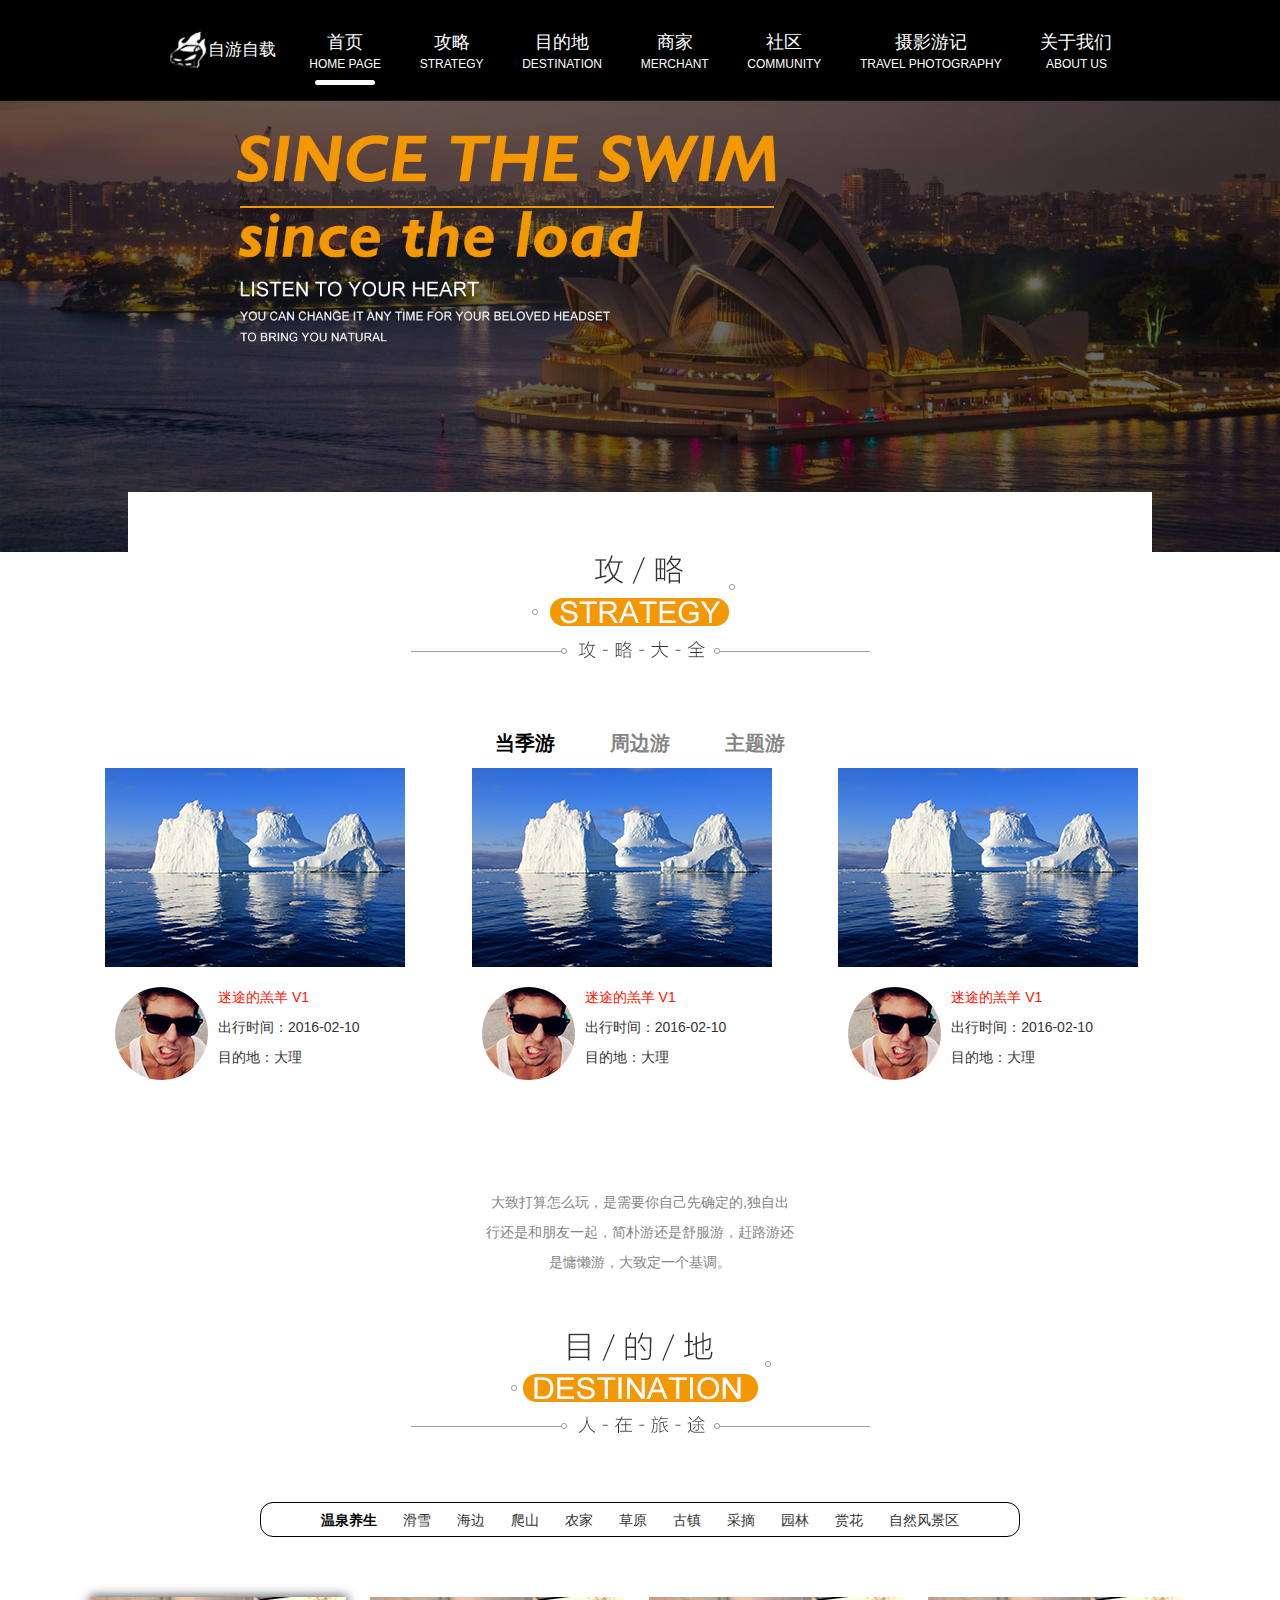
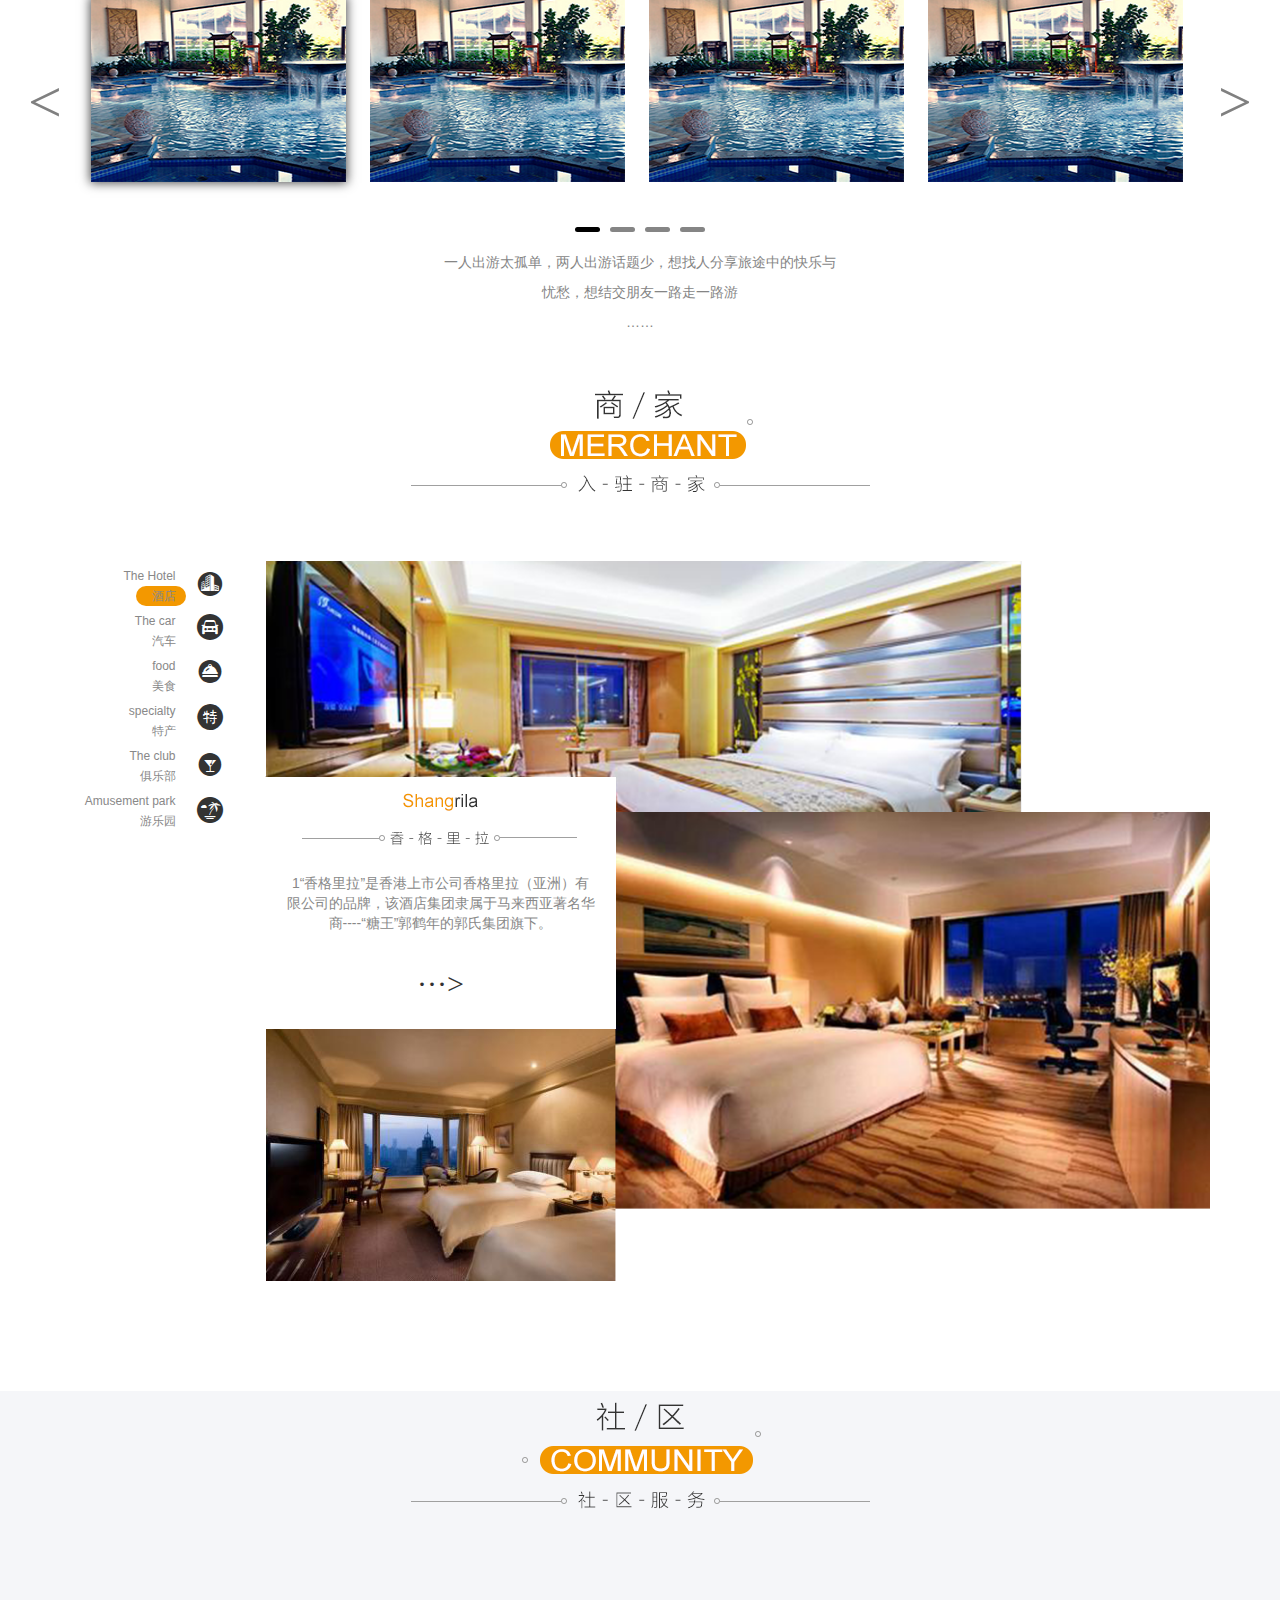
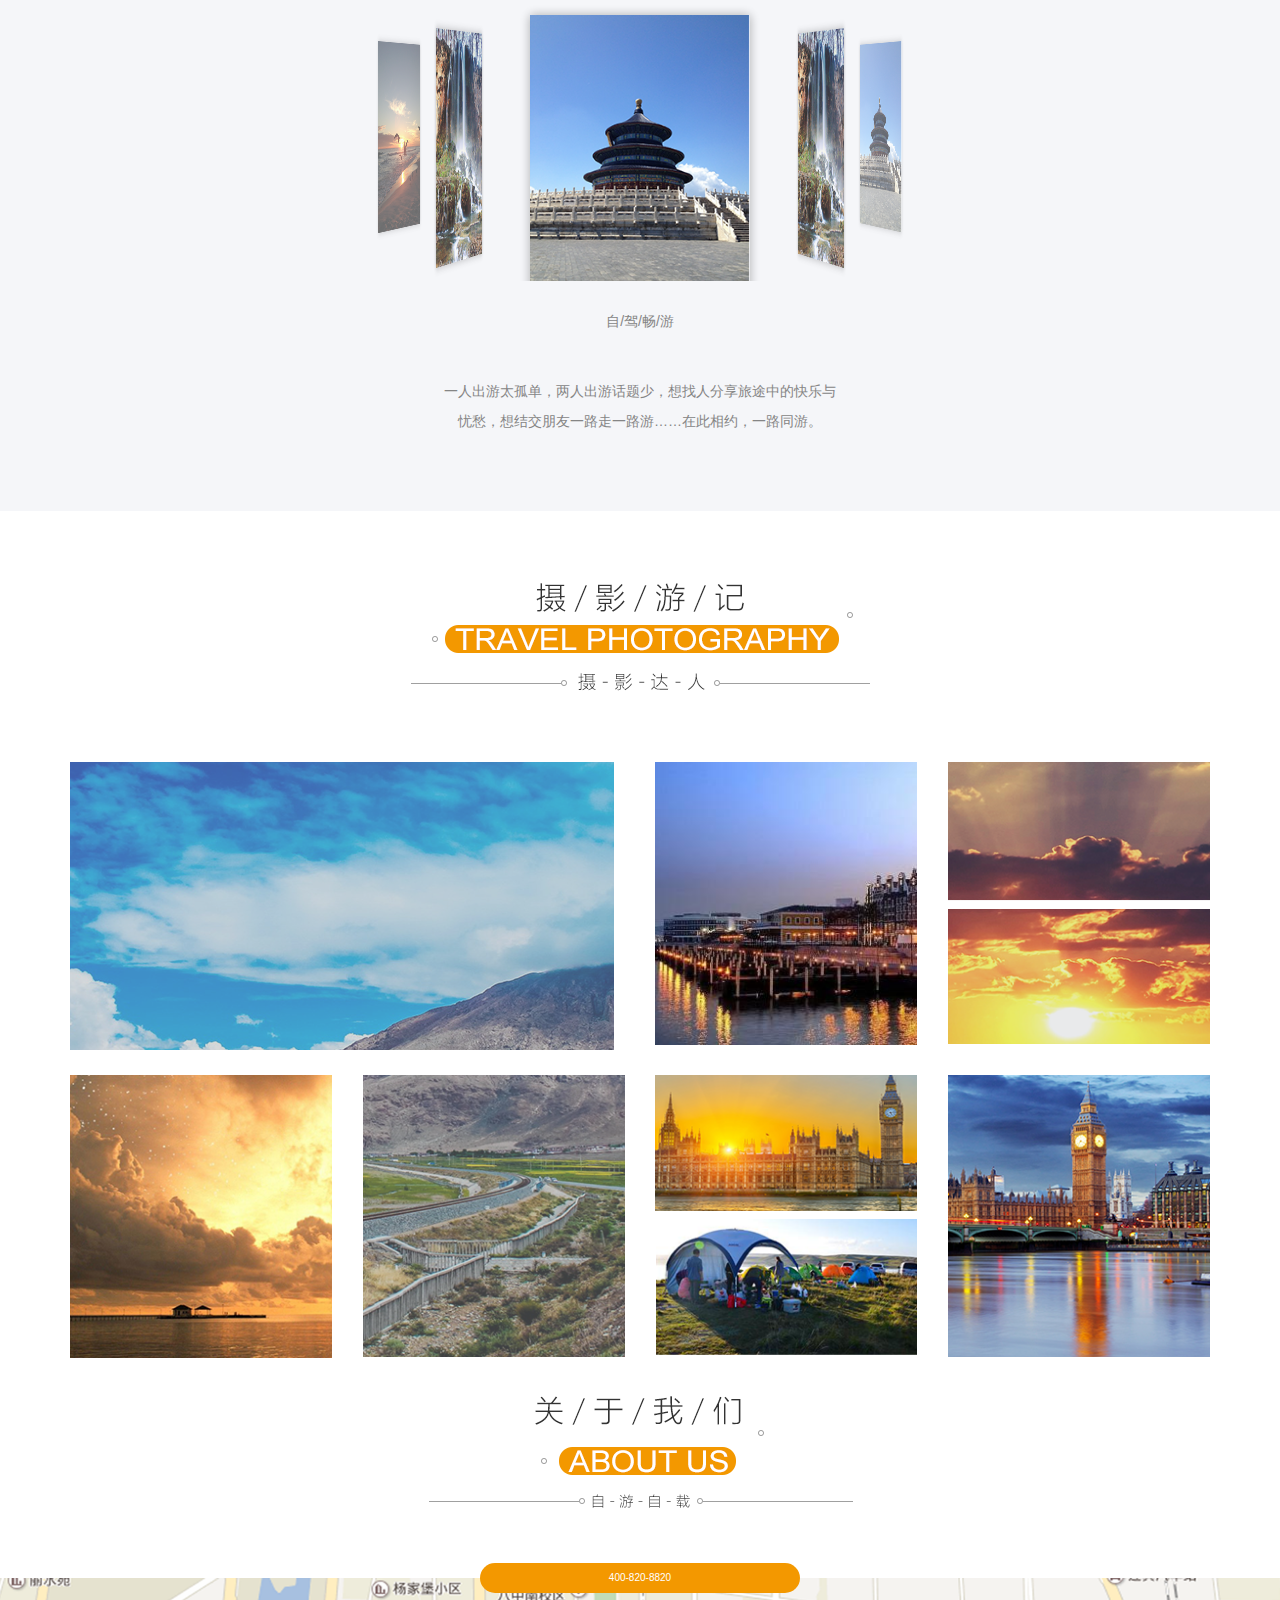
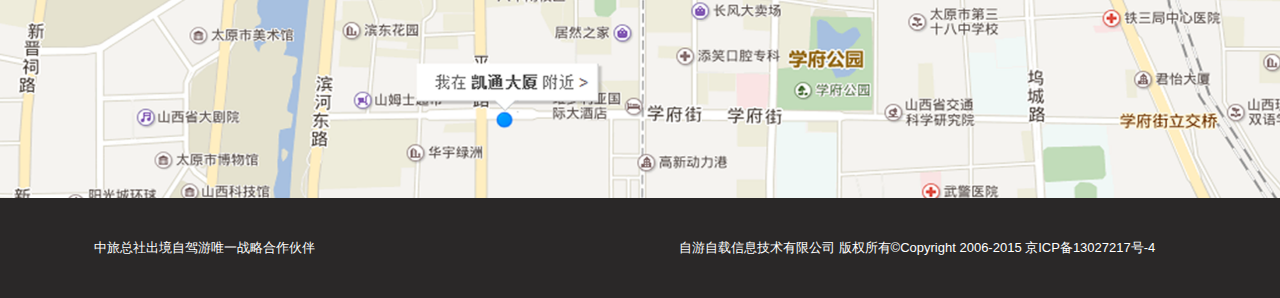
==== commit 034828cf: "zn444" ====
--- a/free/index.html
+++ b/free/index.html
@@ -4,12 +4,12 @@
 		<meta charset="utf-8" />
 		<title>自游自载</title>
 		<meta name="viewport" content="width=device-width,initial-scale=1,minimum-scale=1,maximum-scale=1,user-scalable=no" />
+		<link rel="stylesheet" href="css/default.css" />
+		<link rel="stylesheet" href="css/demo.css" />
+		<link rel="stylesheet" href="css/bootstrap.css" />
 		<link rel="stylesheet" href="css/iconfont.css" />
-		<link rel="stylesheet" href="css/bootstrap.css" />
 		<link rel="stylesheet" href="css/common.css" />
 		<link rel="stylesheet" href="css/home.css" />
-		<link rel="stylesheet" href="css/default.css" />
-		<link rel="stylesheet" href="css/demo.css" />
 		<link rel="stylesheet" href="css/flipsternavtabs.css" />
 		<link rel="stylesheet" href="css/jquery.flipster.css" />
 		<script src='js/jquery.js'></script>
@@ -28,10 +28,10 @@
 						</div>
 						<div class='home col-xs-1'>
 							<a href="index.html">
-								<i class="iconfont icon-home-copy"></i>
+								<i class="iconfont icon-home-copy" style='line-height:28px;'></i>
 							</a>
 						</div>
-						<div class='tiao col-xs-1'>
+						<div class='tiao col-xs-1' style='margin-top:5px'>
 							<i class="iconfont icon-santiaogang"></i>
 						</div>
 					</div>
--- a/free/css/demo.css
+++ b/free/css/demo.css
@@ -40,7 +40,7 @@
   font-weight: 400;
   font-size: 15px;
   font-family: "Helvetica Neue", Helvetica, Arial, sans-serif;
-  line-height: 20px;
+  line-height:1.42857143;
 }
 /* @end */
 /* @group Typography */
--- a/free/css/common.css
+++ b/free/css/common.css
@@ -310,5 +310,32 @@
     font-size: 18px;
     line-height: 28px;
   }
-}
-
+  i{
+    color:#333;
+  }
+  .icon-home-copy{
+    font-size: 20px;
+    color:#A6A6A6;
+    display:block;
+    text-align: center;
+  }
+  .icon-santiaogang{
+    font-size: 30px;
+    color:#fff;
+    margin-top:-4px;
+    display:block;
+    text-align: center;
+    
+  }
+  .icon-sousuo-sousuo{
+    position: absolute;
+    left:7px;
+    top:10px;
+    font-size:14px;
+    color:#A6A6A6;
+    margin-top:-4px;
+    display:block;
+    text-align: center;
+  }
+}
+
